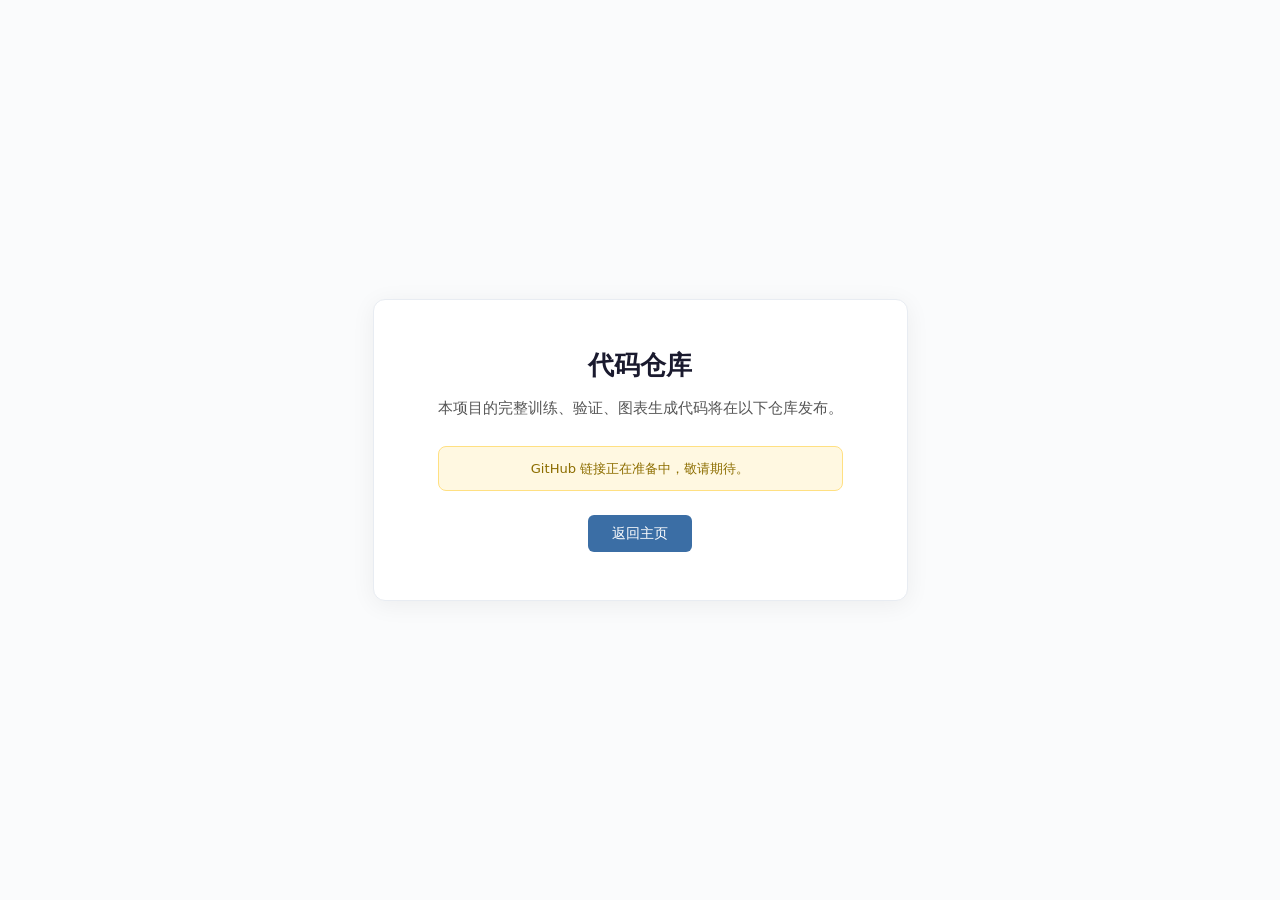
==== code.html @ 01874031 "Initial commit: CalcuAlert research page" ====
<!DOCTYPE html>
<html lang="zh-CN">
<head>
<meta charset="UTF-8">
<meta name="viewport" content="width=device-width, initial-scale=1.0">
<title>CalcuAlert · 代码仓库</title>
<style>
* { margin:0; padding:0; box-sizing:border-box; }
body {
  font-family: 'Inter', 'Noto Sans SC', system-ui, sans-serif;
  color: #1a1a2e;
  background: #fafbfc;
  display: flex;
  align-items: center;
  justify-content: center;
  min-height: 100vh;
  padding: 2rem;
}
.card {
  background: #fff;
  border: 1px solid #e8ecf2;
  border-radius: 12px;
  padding: 3rem 4rem;
  text-align: center;
  max-width: 560px;
  box-shadow: 0 4px 24px rgba(0,0,0,.06);
}
.card h1 { font-size: 1.6rem; margin-bottom: .8rem; }
.card p { font-size: .95rem; color: #555; line-height: 1.7; margin-bottom: 1.5rem; }
.card .note {
  background: #fff8e1;
  border: 1px solid #ffe082;
  border-radius: 8px;
  padding: .8rem 1rem;
  font-size: .82rem;
  color: #8d6e00;
  margin-bottom: 1.5rem;
}
.card a {
  display: inline-block;
  padding: .55rem 1.5rem;
  background: #3b6ea5;
  color: #fff;
  text-decoration: none;
  border-radius: 6px;
  font-size: .9rem;
  font-weight: 500;
  transition: background .2s;
}
.card a:hover { background: #2a4f7a; }
</style>
</head>
<body>
<div class="card">
  <h1>代码仓库</h1>
  <p>本项目的完整训练、验证、图表生成代码将在以下仓库发布。</p>
  <div class="note">GitHub 链接正在准备中，敬请期待。</div>
  <a href="index.html">返回主页</a>
</div>
</body>
</html>
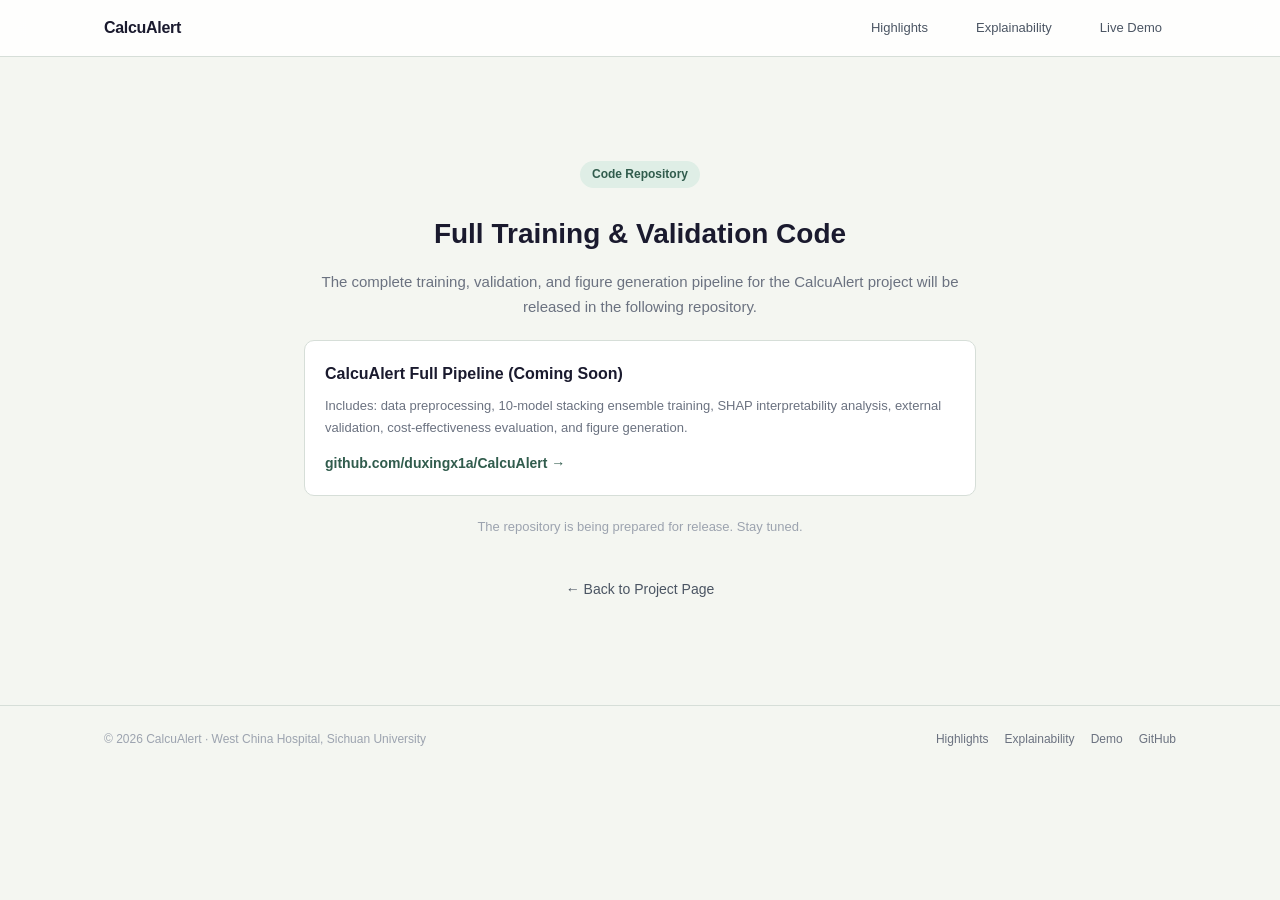
==== commit 5bf9ead0: "docs: translate all content to English, match paper title" ====
--- a/code.html
+++ b/code.html
@@ -1,61 +1,77 @@
 <!DOCTYPE html>
-<html lang="zh-CN">
+<html lang="en">
 <head>
 <meta charset="UTF-8">
 <meta name="viewport" content="width=device-width, initial-scale=1.0">
-<title>CalcuAlert · 代码仓库</title>
+<title>CalcuAlert · Code Repository</title>
+<link rel="stylesheet" href="paper.css">
 <style>
-* { margin:0; padding:0; box-sizing:border-box; }
-body {
-  font-family: 'Inter', 'Noto Sans SC', system-ui, sans-serif;
-  color: #1a1a2e;
-  background: #fafbfc;
-  display: flex;
-  align-items: center;
-  justify-content: center;
-  min-height: 100vh;
-  padding: 2rem;
-}
-.card {
-  background: #fff;
-  border: 1px solid #e8ecf2;
-  border-radius: 12px;
-  padding: 3rem 4rem;
-  text-align: center;
-  max-width: 560px;
-  box-shadow: 0 4px 24px rgba(0,0,0,.06);
-}
-.card h1 { font-size: 1.6rem; margin-bottom: .8rem; }
-.card p { font-size: .95rem; color: #555; line-height: 1.7; margin-bottom: 1.5rem; }
-.card .note {
-  background: #fff8e1;
-  border: 1px solid #ffe082;
-  border-radius: 8px;
-  padding: .8rem 1rem;
-  font-size: .82rem;
-  color: #8d6e00;
-  margin-bottom: 1.5rem;
-}
-.card a {
-  display: inline-block;
-  padding: .55rem 1.5rem;
-  background: #3b6ea5;
-  color: #fff;
-  text-decoration: none;
-  border-radius: 6px;
-  font-size: .9rem;
-  font-weight: 500;
-  transition: background .2s;
-}
-.card a:hover { background: #2a4f7a; }
+  .code-placeholder { max-width:720px; margin:80px auto; text-align:center; padding:24px; }
+  .code-placeholder h1 { font-size:28px; font-weight:700; margin-bottom:12px; color:#1a1a2e; }
+  .code-placeholder p { font-size:15px; color:#6b7280; margin-bottom:8px; line-height:1.7; }
+  .code-placeholder .badge { display:inline-block; background:#dfeee6; color:#315c4d; font-size:12px;
+    padding:4px 12px; border-radius:20px; margin-bottom:24px; font-weight:600; }
+  .code-placeholder .repo-card { background:#fff; border:1px solid #d6ded8; border-radius:10px;
+    padding:20px; margin:20px 0; text-align:left; }
+  .code-placeholder .repo-card h3 { font-size:16px; margin-bottom:8px; }
+  .code-placeholder .repo-card a { color:#315c4d; font-weight:600; font-size:14px; }
+  .back-link { display:inline-flex; align-items:center; gap:6px; color:#4b5563;
+    font-size:14px; font-weight:500; margin-top:32px; text-decoration:none; }
+  .back-link:hover { color:#315c4d; }
 </style>
 </head>
 <body>
-<div class="card">
-  <h1>代码仓库</h1>
-  <p>本项目的完整训练、验证、图表生成代码将在以下仓库发布。</p>
-  <div class="note">GitHub 链接正在准备中，敬请期待。</div>
-  <a href="index.html">返回主页</a>
+
+<nav class="site-nav">
+  <div class="site-nav__inner">
+    <a class="brand" href="index.html">
+      <span class="brand__name">CalcuAlert</span>
+    </a>
+    <div class="nav-links">
+      <a href="index.html#highlights">Highlights</a>
+      <a href="index.html#explainability">Explainability</a>
+      <a href="demo.html">Live Demo</a>
+    </div>
+  </div>
+</nav>
+
+<div class="code-placeholder">
+  <span class="badge">Code Repository</span>
+  <h1>Full Training & Validation Code</h1>
+  <p>
+    The complete training, validation, and figure generation pipeline for the CalcuAlert project
+    will be released in the following repository.
+  </p>
+
+  <div class="repo-card">
+    <h3>CalcuAlert Full Pipeline (Coming Soon)</h3>
+    <p style="font-size:13px;color:#6b7280;margin-bottom:12px;">
+      Includes: data preprocessing, 10-model stacking ensemble training, SHAP interpretability
+      analysis, external validation, cost-effectiveness evaluation, and figure generation.
+    </p>
+    <a href="https://github.com/duxingx1a/CalcuAlert" target="_blank">
+      github.com/duxingx1a/CalcuAlert &rarr;
+    </a>
+  </div>
+
+  <p style="font-size:13px;color:#9ca3af;margin-top:8px;">
+    The repository is being prepared for release. Stay tuned.
+  </p>
+
+  <a class="back-link" href="index.html">&larr; Back to Project Page</a>
 </div>
+
+<footer class="footer">
+  <div class="footer__inner container">
+    <span>&copy; 2026 CalcuAlert · West China Hospital, Sichuan University</span>
+    <div class="footer__links">
+      <a href="index.html#highlights">Highlights</a>
+      <a href="index.html#explainability">Explainability</a>
+      <a href="demo.html">Demo</a>
+      <a href="https://github.com/duxingx1a/calcu-alert">GitHub</a>
+    </div>
+  </div>
+</footer>
+
 </body>
 </html>
--- a/paper.css
+++ b/paper.css
@@ -0,0 +1,207 @@
+/* ============================================
+   CalcuAlert · Research Paper UI
+   Inspired by GraphATC · Academic minimalism
+   ============================================ */
+
+/* --- Reset & Base --- */
+*, *::before, *::after { box-sizing: border-box; margin: 0; padding: 0; }
+html { scroll-behavior: smooth; }
+body {
+  font-family: -apple-system, BlinkMacSystemFont, "Segoe UI", Roboto, "Helvetica Neue", Arial, "Noto Sans SC", sans-serif;
+  font-size: 15px; line-height: 1.6; color: #1a1a2e; background: #f4f6f1;
+  -webkit-font-smoothing: antialiased;
+}
+img { max-width: 100%; height: auto; display: block; }
+a { color: #315c4d; text-decoration: none; }
+a:hover { text-decoration: underline; }
+button { cursor: pointer; font: inherit; }
+.container { max-width: 1120px; margin: 0 auto; padding: 0 24px; }
+
+/* --- Site Nav --- */
+.site-nav {
+  position: sticky; top: 0; z-index: 100;
+  background: rgba(255,255,255,.85); backdrop-filter: blur(12px); -webkit-backdrop-filter: blur(12px);
+  border-bottom: 1px solid #d6ded8;
+}
+.site-nav__inner {
+  display: flex; align-items: center; justify-content: space-between;
+  max-width: 1120px; margin: 0 auto; padding: 0 24px; height: 56px;
+}
+.brand { display: flex; align-items: center; gap: 10px; color: #1a1a2e; text-decoration: none; }
+.brand:hover { text-decoration: none; }
+.brand__name { font-weight: 700; font-size: 16px; letter-spacing: -.3px; }
+.nav-links { display: flex; align-items: center; gap: 20px; }
+.nav-links a {
+  display: inline-flex; align-items: center;
+  font-size: 13px; color: #4b5563; font-weight: 500;
+  padding: 6px 14px; text-decoration: none; transition: all .2s;
+}
+.nav-links a:hover { color: #315c4d; text-decoration: none; }
+.nav-cta {
+  background: #1a1a2e; color: #fff !important; padding: 6px 16px; border-radius: 6px;
+  font-size: 13px; font-weight: 600; border-color: #1a1a2e;
+}
+.nav-cta:hover { background: #315c4d; border-color: #315c4d; text-decoration: none !important; }
+
+/* --- Eyebrow --- */
+.eyebrow {
+  font-size: 11px; font-weight: 600; letter-spacing: 1.5px; text-transform: uppercase;
+  color: #315c4d; margin-bottom: 8px; text-align: center;
+}
+
+/* --- Section --- */
+.section { padding: 64px 0; }
+.section--tight { padding: 40px 0; }
+.section-heading { margin-bottom: 32px; text-align: center; }
+.section-heading h2 { font-size: 28px; font-weight: 700; letter-spacing: -.5px; margin-bottom: 8px; }
+.section-heading p { color: #6b7280; max-width: 640px; font-size: 14px; line-height: 1.7; margin: 0 auto; }
+
+/* --- Hero --- */
+.hero { padding: 80px 0 48px; }
+.hero__grid { display: grid; grid-template-columns: 1fr; grid-template-areas: "title" "explain"; gap: 36px 48px; }
+.hero__title-row { grid-area: title; padding-bottom: 24px; border-bottom: 1px solid #d6ded8; }
+.hero__title { font-size: 34px; font-weight: 800; line-height: 1.25; letter-spacing: -0.5px; margin-bottom: 0; color: #142221; text-wrap: balance; }
+.hero__title em { color: #315c4d; font-style: normal; }
+.hero__explain { grid-area: explain; display: flex; flex-direction: column; }
+.hero__lede { font-size: 16px; color: #4b5563; line-height: 1.8; margin-bottom: 24px; }
+.hero__actions { display: flex; flex-wrap: wrap; gap: 10px; margin-bottom: 20px; justify-content: center; }
+
+/* --- Icon Buttons --- */
+.button {
+  display: inline-flex; align-items: center; gap: 8px;
+  font-size: 14px; font-weight: 600; padding: 9px 18px;
+  border: 1px solid transparent; border-radius: 8px;
+  text-decoration: none; white-space: nowrap;
+  transition: all .2s; box-sizing: border-box; line-height: 1;
+}
+.button:hover { text-decoration: none; }
+.button > svg { width: 18px; height: 18px; flex-shrink: 0; }
+
+.button--primary {
+  background: #142221; color: #fff; border-color: #142221;
+}
+.button--primary:hover { background: #315c4d; border-color: #315c4d; }
+
+.button--icon {
+  background: #fff; color: #1a1a2e; border-color: #d6ded8;
+}
+.button--icon:hover { background: #dfeee6; border-color: #315c4d; color: #315c4d; }
+
+.button--icon .octicon { fill: currentColor; }
+.hero__note { font-size: 12px; color: #9ca3af; display: flex; align-items: center; gap: 6px; }
+.status-dot { width: 6px; height: 6px; border-radius: 50%; background: #347c6b; display: inline-block; }
+
+.hero-visual { position: relative; }
+.hero-visual__frame {
+  position: relative; border-radius: 12px; overflow: hidden;
+  box-shadow: 0 4px 24px rgba(0,0,0,.08); background: #fff;
+}
+.hero-visual__image { width: 100%; height: auto; }
+.hero-visual__wash {
+  position: absolute; inset: 0;
+  background: linear-gradient(to top, rgba(244,246,241,.6), transparent 40%);
+  pointer-events: none;
+}
+.hero-visual__tag { margin-top: 12px; font-size: 12px; color: #6b7280; }
+.hero-visual__index {
+  position: absolute; bottom: 16px; right: 16px;
+  font-size: 10px; color: rgba(0,0,0,.3); letter-spacing: 1px;
+}
+
+/* --- Metrics --- */
+.metrics { display: grid; grid-template-columns: repeat(4,1fr); gap: 16px; }
+.metric {
+  background: #fff; border: 1px solid #d6ded8; border-radius: 10px; padding: 20px;
+  transition: box-shadow .2s;
+}
+.metric:hover { box-shadow: 0 2px 12px rgba(0,0,0,.04); }
+.metric__value { font-size: 28px; font-weight: 800; color: #1a1a2e; letter-spacing: -1px; }
+.metric__label { font-size: 12px; font-weight: 600; color: #315c4d; margin: 4px 0 2px; }
+.metric__desc { font-size: 12px; color: #9ca3af; }
+
+/* --- Pipeline --- */
+.pipeline { background: #fff; border: 1px solid #d6ded8; border-radius: 12px; padding: 28px; }
+.pipeline__row { display: flex; align-items: center; gap: 12px; flex-wrap: wrap; }
+.pipeline__node {
+  flex: 1; min-width: 160px; background: #dfeee6; border: 1px solid #e2e8f0;
+  border-radius: 8px; padding: 14px 16px;
+}
+.pipeline__node strong { display: block; font-size: 13px; margin-bottom: 4px; }
+.pipeline__node span { font-size: 11px; color: #6b7280; display: block; line-height: 1.5; }
+.pipeline__arrow { font-size: 18px; color: #315c4d; font-weight: 700; flex-shrink: 0; }
+.pipeline__foot { margin-top: 16px; font-size: 12px; color: #9ca3af; text-align: center; }
+
+/* --- Figure Grid --- */
+.figure-grid { display: grid; grid-template-columns: repeat(3,1fr); gap: 20px; }
+.figure-grid--wide { grid-template-columns: repeat(3,1fr); }
+.figure-grid--shap { grid-template-columns: 1fr; }
+
+.figure-card {
+  background: #fff; border: 1px solid #d6ded8; border-radius: 10px; overflow: hidden;
+  transition: box-shadow .2s;
+}
+.figure-card:hover { box-shadow: 0 2px 16px rgba(0,0,0,.06); }
+.figure-card > h3 { font-size: 14px; font-weight: 600; margin: 14px 16px 2px; text-align: center; }
+.figure-card__zoom {
+  background: none; border: 1px solid #e2e8f0; border-radius: 4px;
+  padding: 2px 8px; font-size: 11px; color: #6b7280; white-space: nowrap;
+}
+.figure-card__zoom:hover { border-color: #315c4d; color: #315c4d; }
+.figure-card__media {
+  display: block; width: 100%; border: none; background: none; padding: 0;
+  cursor: zoom-in;
+}
+.figure-card__image { width: 100%; height: auto; }
+.figure-card__image--shrink { max-width: 720px; width: 100%; display: block; margin: 0 auto; }
+.figure-card__caption { padding: 8px 16px 14px; font-size: 12px; color: #6b7280; line-height: 1.6; text-align: center; }
+
+.figure-card--featured .figure-card__image { width: 100%; }
+
+/* --- Table --- */
+.table-wrap { overflow-x: auto; }
+.table-wrap table { width: 100%; border-collapse: collapse; font-size: 13px; }
+.table-wrap th {
+  text-align: left; padding: 10px 12px; font-weight: 600; font-size: 11px;
+  color: #6b7280; text-transform: uppercase; letter-spacing: .5px;
+  border-bottom: 2px solid #e2e8f0;
+}
+.table-wrap td { padding: 10px 12px; border-bottom: 1px solid #d6ded8; }
+.table-wrap tbody tr:hover { background: #dfeee6; }
+.num { font-family: "SF Mono", "Cascadia Code", "JetBrains Mono", monospace; text-align: right; }
+.best { color: #315c4d; font-weight: 700; }
+
+/* --- Usage Grid --- */
+.usage-grid { display: grid; grid-template-columns: repeat(3,1fr); gap: 20px; }
+.usage-card { background: #fff; border: 1px solid #d6ded8; border-radius: 10px; padding: 20px; }
+.usage-card h3 { font-size: 14px; font-weight: 600; margin-bottom: 12px; }
+.copy-box {
+  background: #1a1a2e; color: #e2e8f0; border-radius: 8px; padding: 14px 16px;
+  font-family: "SF Mono", "Cascadia Code", "JetBrains Mono", monospace;
+  font-size: 12px; line-height: 1.7; overflow-x: auto; white-space: pre;
+}
+
+/* --- Footer --- */
+.footer { border-top: 1px solid #d6ded8; padding: 24px 0; margin-top: 32px; }
+.footer__inner { display: flex; justify-content: space-between; align-items: center; font-size: 12px; color: #9ca3af; }
+.footer__links { display: flex; gap: 16px; }
+.footer__links a { color: #6b7280; }
+.footer__links a:hover { color: #315c4d; }
+
+/* --- Responsive --- */
+@media (max-width: 900px) {
+  .hero__grid { grid-template-areas: "title" "explain"; }
+  .hero__title-row { padding-bottom: 20px; }
+  .hero__title { font-size: 26px; }
+  .metrics { grid-template-columns: repeat(2,1fr); }
+  .figure-grid { grid-template-columns: 1fr; }
+  .figure-grid--wide { grid-template-columns: 1fr; }
+  .usage-grid { grid-template-columns: 1fr; }
+  .pipeline__row { flex-direction: column; }
+  .pipeline__arrow { transform: rotate(90deg); }
+  .nav-links { display: none; }
+  .footer__inner { flex-direction: column; gap: 8px; }
+}
+
+@media (max-width: 480px) {
+  .hero__title { font-size: 20px; }
+}
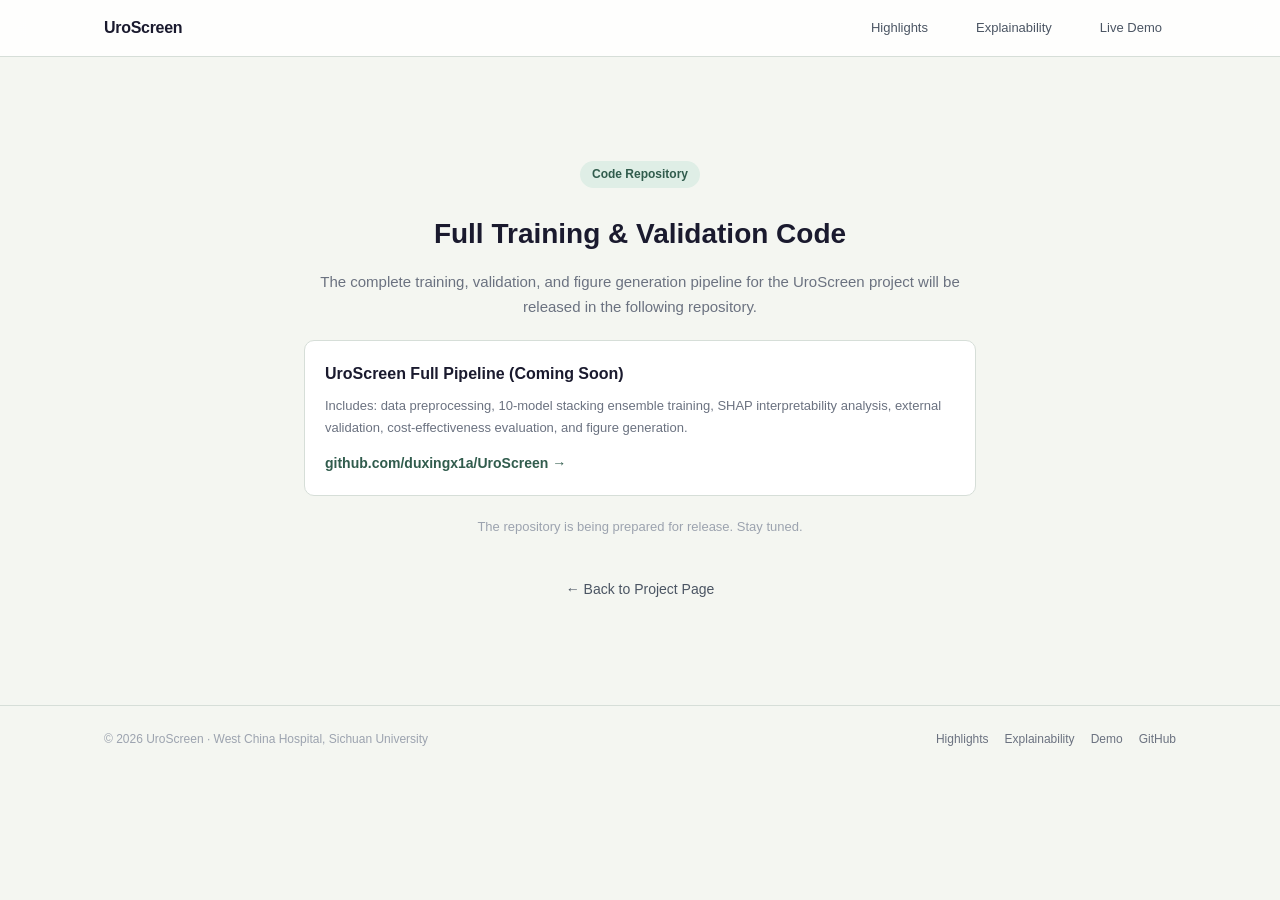
==== commit 32c03c50: "Rename CalcuAlert to UroScreen" ====
--- a/code.html
+++ b/code.html
@@ -3,7 +3,7 @@
 <head>
 <meta charset="UTF-8">
 <meta name="viewport" content="width=device-width, initial-scale=1.0">
-<title>CalcuAlert · Code Repository</title>
+<title>UroScreen · Code Repository</title>
 <link rel="stylesheet" href="paper.css">
 <style>
   .code-placeholder { max-width:720px; margin:80px auto; text-align:center; padding:24px; }
@@ -25,7 +25,7 @@
 <nav class="site-nav">
   <div class="site-nav__inner">
     <a class="brand" href="index.html">
-      <span class="brand__name">CalcuAlert</span>
+      <span class="brand__name">UroScreen</span>
     </a>
     <div class="nav-links">
       <a href="index.html#highlights">Highlights</a>
@@ -39,18 +39,18 @@
   <span class="badge">Code Repository</span>
   <h1>Full Training & Validation Code</h1>
   <p>
-    The complete training, validation, and figure generation pipeline for the CalcuAlert project
+    The complete training, validation, and figure generation pipeline for the UroScreen project
     will be released in the following repository.
   </p>
 
   <div class="repo-card">
-    <h3>CalcuAlert Full Pipeline (Coming Soon)</h3>
+    <h3>UroScreen Full Pipeline (Coming Soon)</h3>
     <p style="font-size:13px;color:#6b7280;margin-bottom:12px;">
       Includes: data preprocessing, 10-model stacking ensemble training, SHAP interpretability
       analysis, external validation, cost-effectiveness evaluation, and figure generation.
     </p>
-    <a href="https://github.com/duxingx1a/CalcuAlert" target="_blank">
-      github.com/duxingx1a/CalcuAlert &rarr;
+    <a href="https://github.com/duxingx1a/UroScreen" target="_blank">
+      github.com/duxingx1a/UroScreen &rarr;
     </a>
   </div>
 
@@ -63,12 +63,12 @@
 
 <footer class="footer">
   <div class="footer__inner container">
-    <span>&copy; 2026 CalcuAlert · West China Hospital, Sichuan University</span>
+    <span>&copy; 2026 UroScreen · West China Hospital, Sichuan University</span>
     <div class="footer__links">
       <a href="index.html#highlights">Highlights</a>
       <a href="index.html#explainability">Explainability</a>
       <a href="demo.html">Demo</a>
-      <a href="https://github.com/duxingx1a/calcu-alert">GitHub</a>
+      <a href="https://github.com/duxingx1a/UroScreen">GitHub</a>
     </div>
   </div>
 </footer>
--- a/paper.css
+++ b/paper.css
@@ -1,5 +1,5 @@
 /* ============================================
-   CalcuAlert · Research Paper UI
+   UroScreen · Research Paper UI
    Inspired by GraphATC · Academic minimalism
    ============================================ */
 
@@ -46,7 +46,7 @@
 /* --- Eyebrow --- */
 .eyebrow {
   font-size: 11px; font-weight: 600; letter-spacing: 1.5px; text-transform: uppercase;
-  color: #315c4d; margin-bottom: 8px; text-align: center;
+  color: #315c4d; margin-bottom: 8px; text-align: left;
 }
 
 /* --- Section --- */
@@ -54,16 +54,17 @@
 .section--tight { padding: 40px 0; }
 .section-heading { margin-bottom: 32px; text-align: center; }
 .section-heading h2 { font-size: 28px; font-weight: 700; letter-spacing: -.5px; margin-bottom: 8px; }
-.section-heading p { color: #6b7280; max-width: 640px; font-size: 14px; line-height: 1.7; margin: 0 auto; }
+.section-heading p { color: #6b7280; font-size: 16px; line-height: 1.7; text-align: justify; }
 
 /* --- Hero --- */
 .hero { padding: 80px 0 48px; }
 .hero__grid { display: grid; grid-template-columns: 1fr; grid-template-areas: "title" "explain"; gap: 36px 48px; }
-.hero__title-row { grid-area: title; padding-bottom: 24px; border-bottom: 1px solid #d6ded8; }
-.hero__title { font-size: 34px; font-weight: 800; line-height: 1.25; letter-spacing: -0.5px; margin-bottom: 0; color: #142221; text-wrap: balance; }
+.hero__title-row { max-width: 1120px; margin: 0 auto; padding: 0 24px 24px; border-bottom: 1px solid #d6ded8; }
+.hero__title { font-size: 32px; font-weight: 800; line-height: 1.2; letter-spacing: -0.3px; margin-bottom: 0; color: #142221; text-align: justify; hyphens: auto; }
 .hero__title em { color: #315c4d; font-style: normal; }
 .hero__explain { grid-area: explain; display: flex; flex-direction: column; }
-.hero__lede { font-size: 16px; color: #4b5563; line-height: 1.8; margin-bottom: 24px; }
+.hero__abstract-label { font-size: 24px; font-weight: 700; letter-spacing: -.5px; color: #1a1a2e; margin-bottom: 14px; text-align: center; }
+.hero__lede { font-size: 16px; color: #4b5563; line-height: 1.8; margin-bottom: 24px; text-align: justify; }
 .hero__actions { display: flex; flex-wrap: wrap; gap: 10px; margin-bottom: 20px; justify-content: center; }
 
 /* --- Icon Buttons --- */
@@ -153,6 +154,8 @@
 }
 .figure-card__image { width: 100%; height: auto; }
 .figure-card__image--shrink { max-width: 720px; width: 100%; display: block; margin: 0 auto; }
+.figure-card__image--sm { max-width: 480px; width: 100%; display: block; margin: 0 auto; }
+.figure-card__image--lg { max-width: 960px; width: 100%; display: block; margin: 0 auto; }
 .figure-card__caption { padding: 8px 16px 14px; font-size: 12px; color: #6b7280; line-height: 1.6; text-align: center; }
 
 .figure-card--featured .figure-card__image { width: 100%; }
